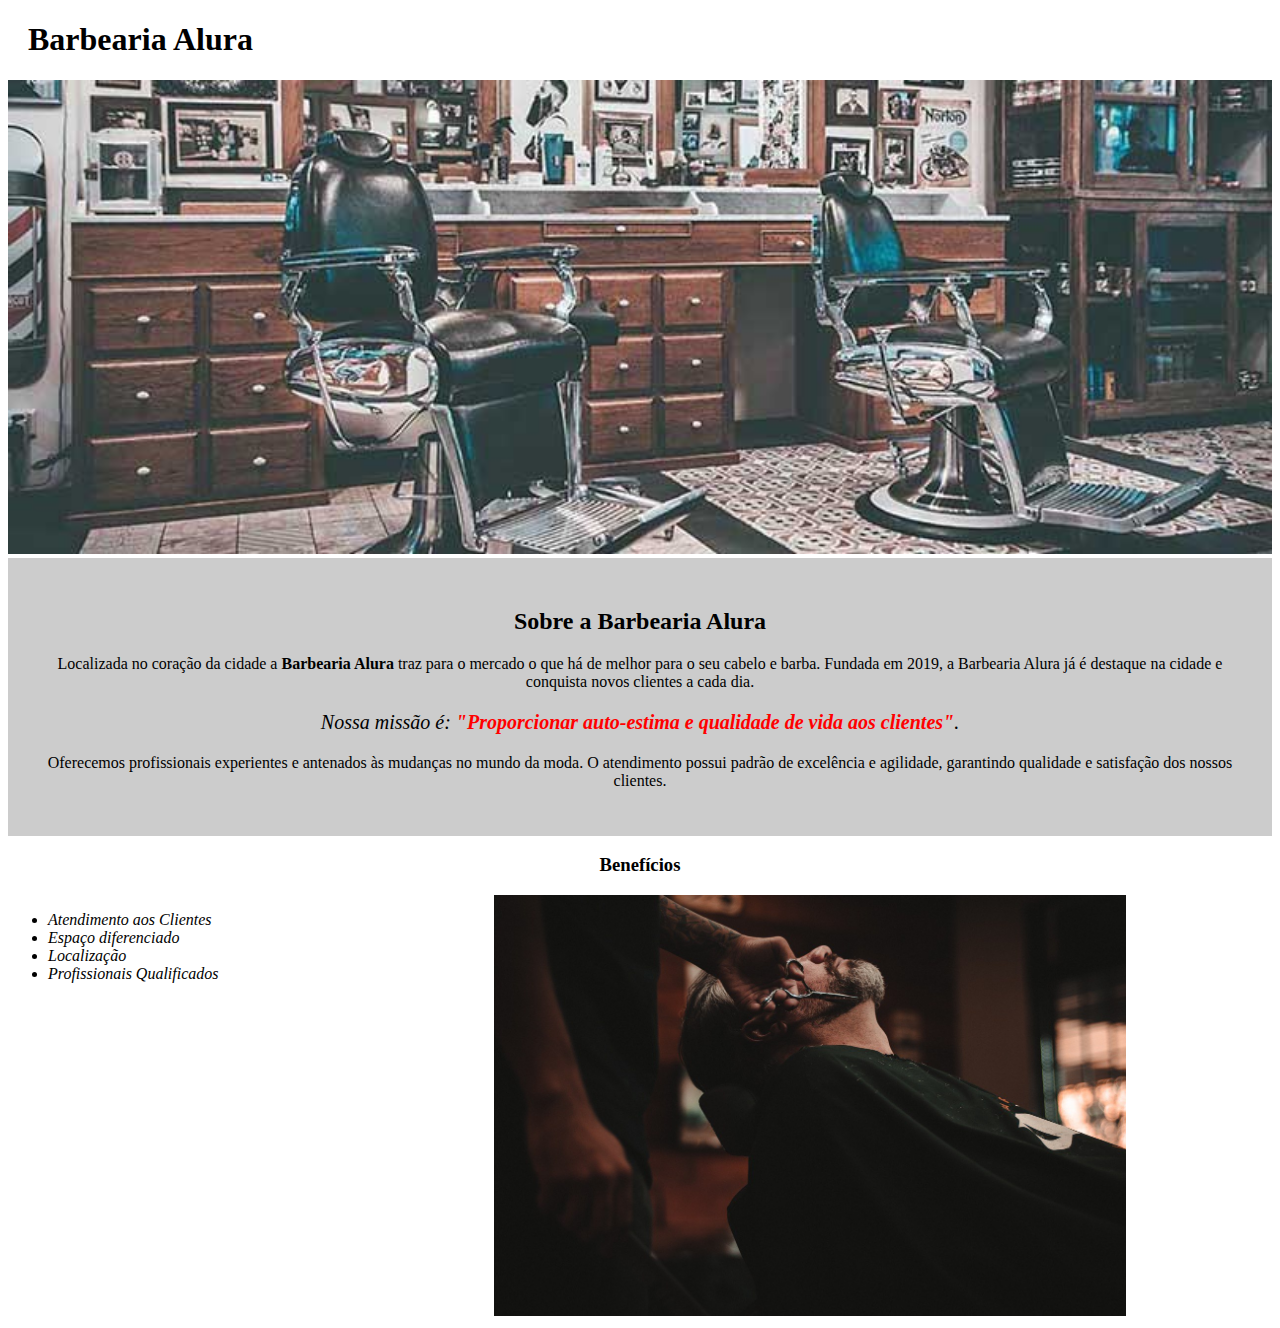
==== index.html @ 2cce18e2 "Curso hmtl css"" ====
<!DOCTYPE html>
<html lang="pt-br">
	<head>
		<meta charset="UTF-8">
		<title>Barbearia Alura</title>
		<link rel="stylesheet" href="style.css">
	</head>

	<body>
		<header>
			<h1 class="titulo-principal">Barbearia Alura</h1>
		</header>
		<img id="banner" src="banner.jpg">
		<div class="principal">
			<h2 class="titulo-centralizado">Sobre a Barbearia Alura</h2>
	 
			<p>Localizada no coração da cidade a <strong>Barbearia Alura</strong> traz para o mercado o que há de melhor para o seu cabelo e barba. Fundada em 2019, a Barbearia Alura já é destaque na cidade e conquista novos clientes a cada dia.</p>

			<p id="missao"><em>Nossa missão é: <strong>"Proporcionar auto-estima e qualidade de vida aos clientes"</strong>.</em></p>

			<p>Oferecemos profissionais experientes e antenados às mudanças no mundo da moda. O atendimento possui padrão de excelência e agilidade, garantindo qualidade e satisfação dos nossos clientes.</p>
		</div>

		<div class="beneficios">
			<h3 class="titulo-centralizado">Benefícios</h3>

			<ul>
				<li class="itens">Atendimento aos Clientes</li>
				<li class="itens">Espaço diferenciado</li>
				<li class="itens">Localização</li>
				<li class="itens">Profissionais Qualificados</li>
			</ul>

			<img src="beneficios.jpg" class="imagembeneficios">
		</div>
	</body>
</html>
---- style.css ----
#banner {
	width:100%;
}

.principal{
	background: #CCCCCC;
	padding: 30px;
}

.titulo-principal {
	padding-left: 20px;
}

.titulo-centralizado {
	text-align: center
}

p {
	text-align: center;
}

#missao {
	font-size: 20px
}

em strong {
	color: #FF0000;
}

.itens {
	font-style: italic
}

.beneficios {
	
}

ul {
	display: inline-block;
	vertical-align: top;
	width: 20%;
	margin-right: 15%;
}

.imagembeneficios {
	width: 50%;
}
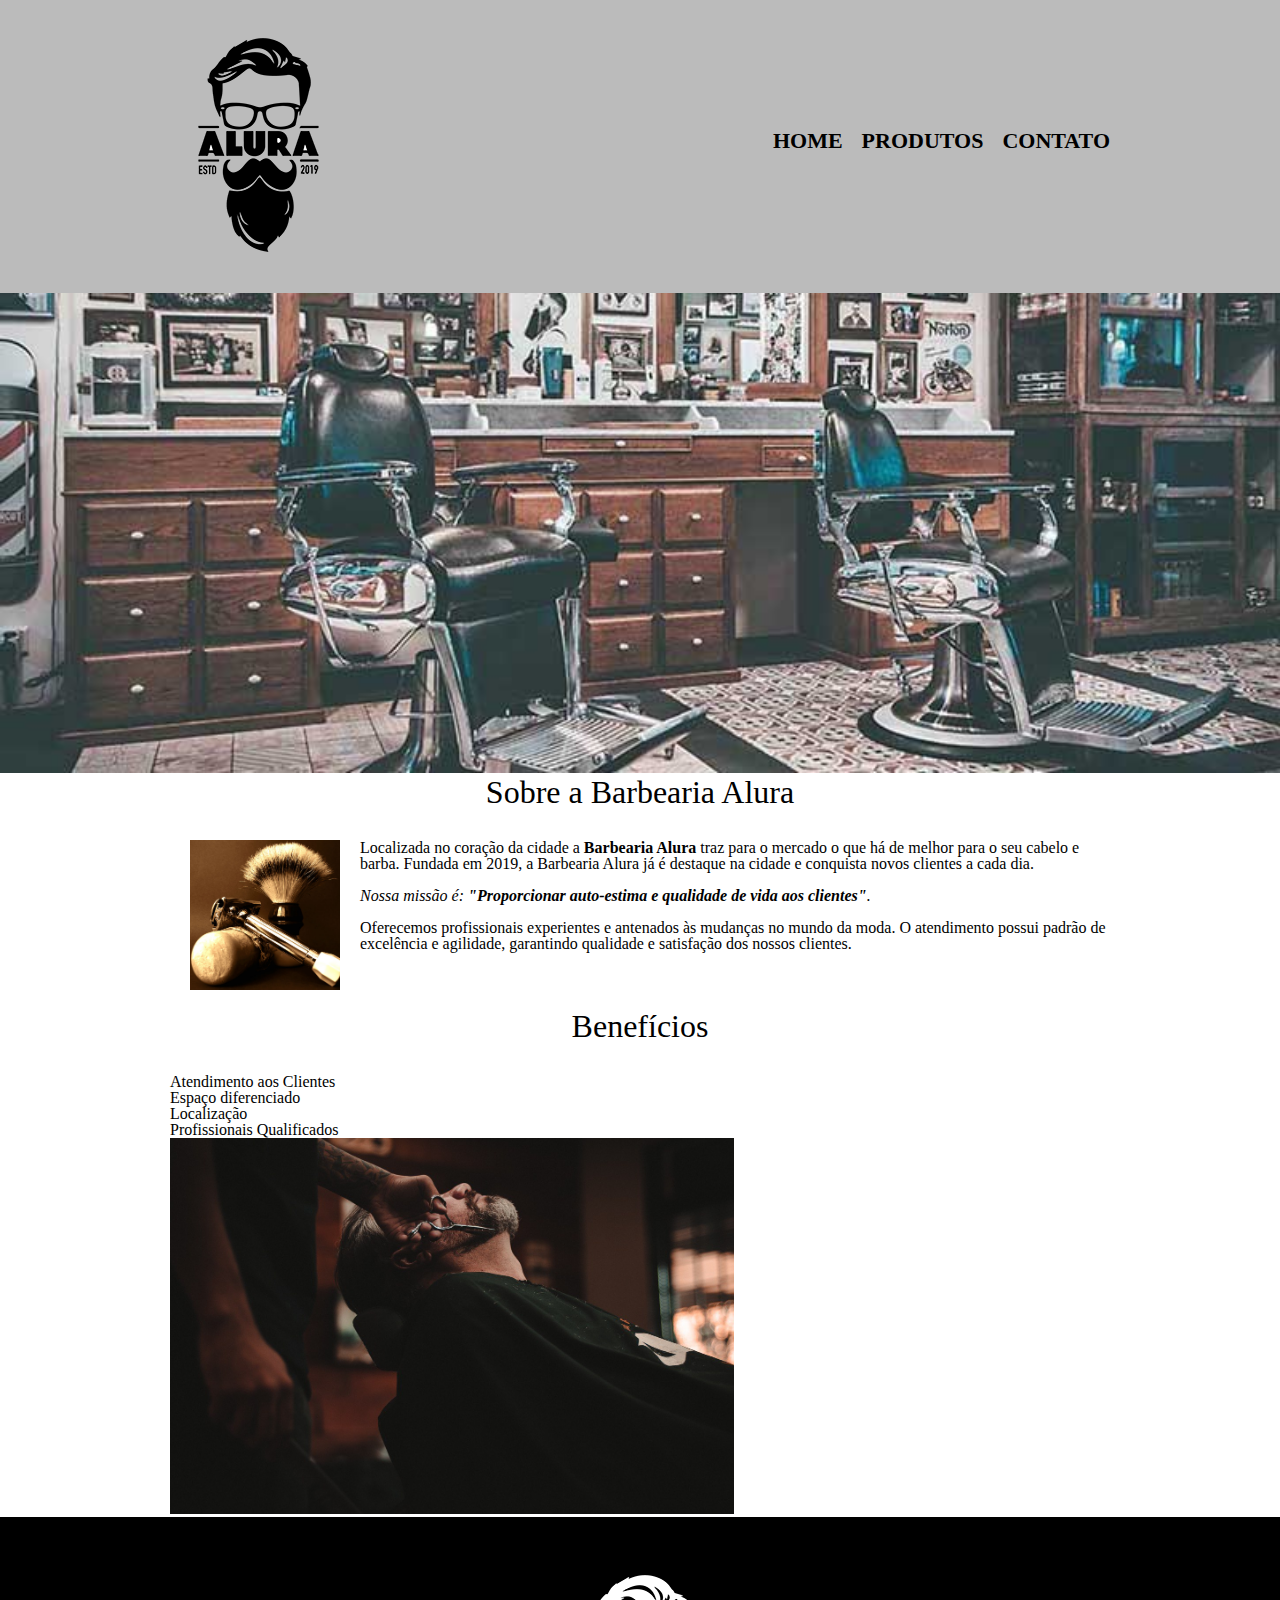
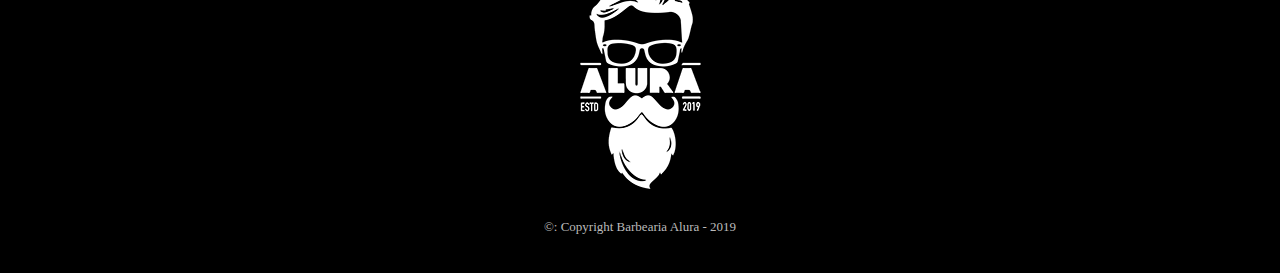
==== commit 6cc474c5: "Alterações pagina inicial" ====
--- a/index.html
+++ b/index.html
@@ -1,28 +1,51 @@
 <!DOCTYPE html>
 <html lang="pt-br">
-	<head>
-		<meta charset="UTF-8">
-		<title>Barbearia Alura</title>
-		<link rel="stylesheet" href="style.css">
-	</head>
 
-	<body>
-		<header>
-			<h1 class="titulo-principal">Barbearia Alura</h1>
-		</header>
-		<img id="banner" src="banner.jpg">
-		<div class="principal">
-			<h2 class="titulo-centralizado">Sobre a Barbearia Alura</h2>
-	 
-			<p>Localizada no coração da cidade a <strong>Barbearia Alura</strong> traz para o mercado o que há de melhor para o seu cabelo e barba. Fundada em 2019, a Barbearia Alura já é destaque na cidade e conquista novos clientes a cada dia.</p>
+<head>
+	<meta charset="UTF-8">
+	<title>Barbearia Alura</title>
 
-			<p id="missao"><em>Nossa missão é: <strong>"Proporcionar auto-estima e qualidade de vida aos clientes"</strong>.</em></p>
+	<link rel="stylesheet" href="reset.css">
+	<link rel="stylesheet" href="style.css">
+</head>
 
-			<p>Oferecemos profissionais experientes e antenados às mudanças no mundo da moda. O atendimento possui padrão de excelência e agilidade, garantindo qualidade e satisfação dos nossos clientes.</p>
+<body>
+
+	<header>
+		<div class="caixa">
+			<h1><img src="logo.png"></h1>
+
+			<nav>
+				<ul>
+					<li><a href="index.html">Home</a></li>
+					<li><a href="produtos.html">Produtos</a></li>
+					<li><a href="contato.html">Contato</a></li>
+				</ul>
+			</nav>
 		</div>
+	</header>
 
-		<div class="beneficios">
-			<h3 class="titulo-centralizado">Benefícios</h3>
+	<img class="banner" src="banner.jpg">
+
+	<main>
+		<section class="principal">
+			<h2 class="titulo-principal">Sobre a Barbearia Alura</h2>
+
+			<img src="utensilios.jpg" class="utensilios" alt="Utensilios de um barbeiro.">
+
+			<p>Localizada no coração da cidade a <strong>Barbearia Alura</strong> traz para o mercado o que há de melhor
+				para o seu cabelo e barba. Fundada em 2019, a Barbearia Alura já é destaque na cidade e conquista novos
+				clientes a cada dia.</p>
+
+			<p id="missao"><em>Nossa missão é: <strong>"Proporcionar auto-estima e qualidade de vida aos
+						clientes"</strong>.</em></p>
+
+			<p>Oferecemos profissionais experientes e antenados às mudanças no mundo da moda. O atendimento possui
+				padrão de excelência e agilidade, garantindo qualidade e satisfação dos nossos clientes.</p>
+		</section>
+
+		<section class="beneficios">
+			<h3 class="titulo-principal">Benefícios</h3>
 
 			<ul>
 				<li class="itens">Atendimento aos Clientes</li>
@@ -32,6 +55,13 @@
 			</ul>
 
 			<img src="beneficios.jpg" class="imagembeneficios">
-		</div>
-	</body>
+		</section>
+	</main>
+
+	<footer>
+		<img src="logo-branco.png" alt="Logo da Barbearia Alura">
+		<p class="copyright">&copy: Copyright Barbearia Alura - 2019</p>
+	</footer>
+</body>
+
 </html>--- a/style.css
+++ b/style.css
@@ -1,47 +1,183 @@
-#banner {
-	width:100%;
+header {
+	background: #BBBBBB;
+	padding: 20px 0;
 }
 
-.principal{
-	background: #CCCCCC;
-	padding: 30px;
+.caixa {
+	position: relative;
+	width: 940px;
+	margin: 0 auto;
+}
+
+nav {
+	position: absolute;
+	top: 110px;
+	right: 0;
+}
+
+nav li {
+	display: inline;
+	margin: 0 0 0 15px;
+}
+
+nav a {
+	text-transform: uppercase;
+	color: #000000;
+	font-weight: bold;
+	font-size: 22px;
+	text-decoration: none;
+}
+
+nav a:hover {
+	color: #ced12c;
+	text-decoration: underline;
+}
+
+.produtos {
+	width: 940px;
+	margin: 0 auto;
+	padding: 50px 0;
+}
+
+.produtos li {
+	display: inline-block;
+	text-align: center;
+	width: 30%;
+	vertical-align: top;
+	margin: 0 1.5%;
+	padding: 30px 20px;
+	box-sizing: border-box;
+	border: 2px solid #000000; 
+	border-radius: 10px;
+}
+
+.produtos li:hover {
+ 	border-color: #C78C19;
+}
+
+.produtos li:active {
+	border-color: #088C19
+}
+
+.produtos li:hover h2 {
+	font-size: 34px;
+}
+
+.produtos h2 {
+	font-size: 30px;
+	font: bold;
+}
+
+.produto-descricao {
+	font-size: 18px;
+}
+
+.produto-preco  {
+	font-size: 22px;
+	font: bold;
+	margin-top: 10px; 
+}
+footer {
+	text-align: center;
+	background: #000000;
+	padding: 40px 0;
+}
+
+.copyright {
+	color: #BBBBBB;
+	font-size: 13px;
+	margin-top: 10px;
+}
+
+main {
+		width: 940px;
+		margin: 0 auto;
+}
+
+form {
+	margin: 40px 0;
+}
+
+form label, form legend {
+	display: block;
+	font-size: 20px;
+	margin: 0 0 10px 0;
+}
+
+.input-padrao  {
+	display: block;
+	margin: 0 0 20px 0;
+	padding: 10px 25px;
+	width: 50%;
+}
+
+.checkbox {
+	margin: 20px 0;
+}
+
+.enviar {
+	width: 40%;
+	padding: 15px 0;
+	background: orange;
+	color: white;
+	font-weight: bold;
+	font-size: 16px;
+	border: none;
+	border-radius: 6px;
+	transition: 1s all;
+	cursor: pointer;
+}
+
+.enviar:hover {
+	background: darkorange;
+	transform: scale(1.1);
+}
+
+table {
+	margin: 20px 0 40px;
+}
+
+thead {
+	background: #555555;
+	color: white;
+	font: bold;
+}
+
+td , th {
+	border: 1px solid #000000;
+	padding: 8px 15px;
+}
+
+/* css da pagina inicial */
+.banner {
+	width: 100%;
 }
 
 .titulo-principal {
-	padding-left: 20px;
+	font-size: 2em;
+	text-align: center;
+	margin: 0 0 1em; 
+	clear: left;
 }
 
-.titulo-centralizado {
-	text-align: center
+.principal p {
+	margin: 0 0 1em;
 }
 
-p {
-	text-align: center;
+.principal strong {
+	font-weight: bold;
 }
 
-#missao {
-	font-size: 20px
+.principal em {
+	font-style: italic;
 }
 
-em strong {
-	color: #FF0000;
-}
-
-.itens {
-	font-style: italic
-}
-
-.beneficios {
-	
-}
-
-ul {
-	display: inline-block;
-	vertical-align: top;
-	width: 20%;
-	margin-right: 15%;
+.utensilios {
+	width: 150px;
+	float: left;
+	margin: 0 20px 20px;
 }
 
 .imagembeneficios {
-	width: 50%;
-}+	width: 60%;
+}
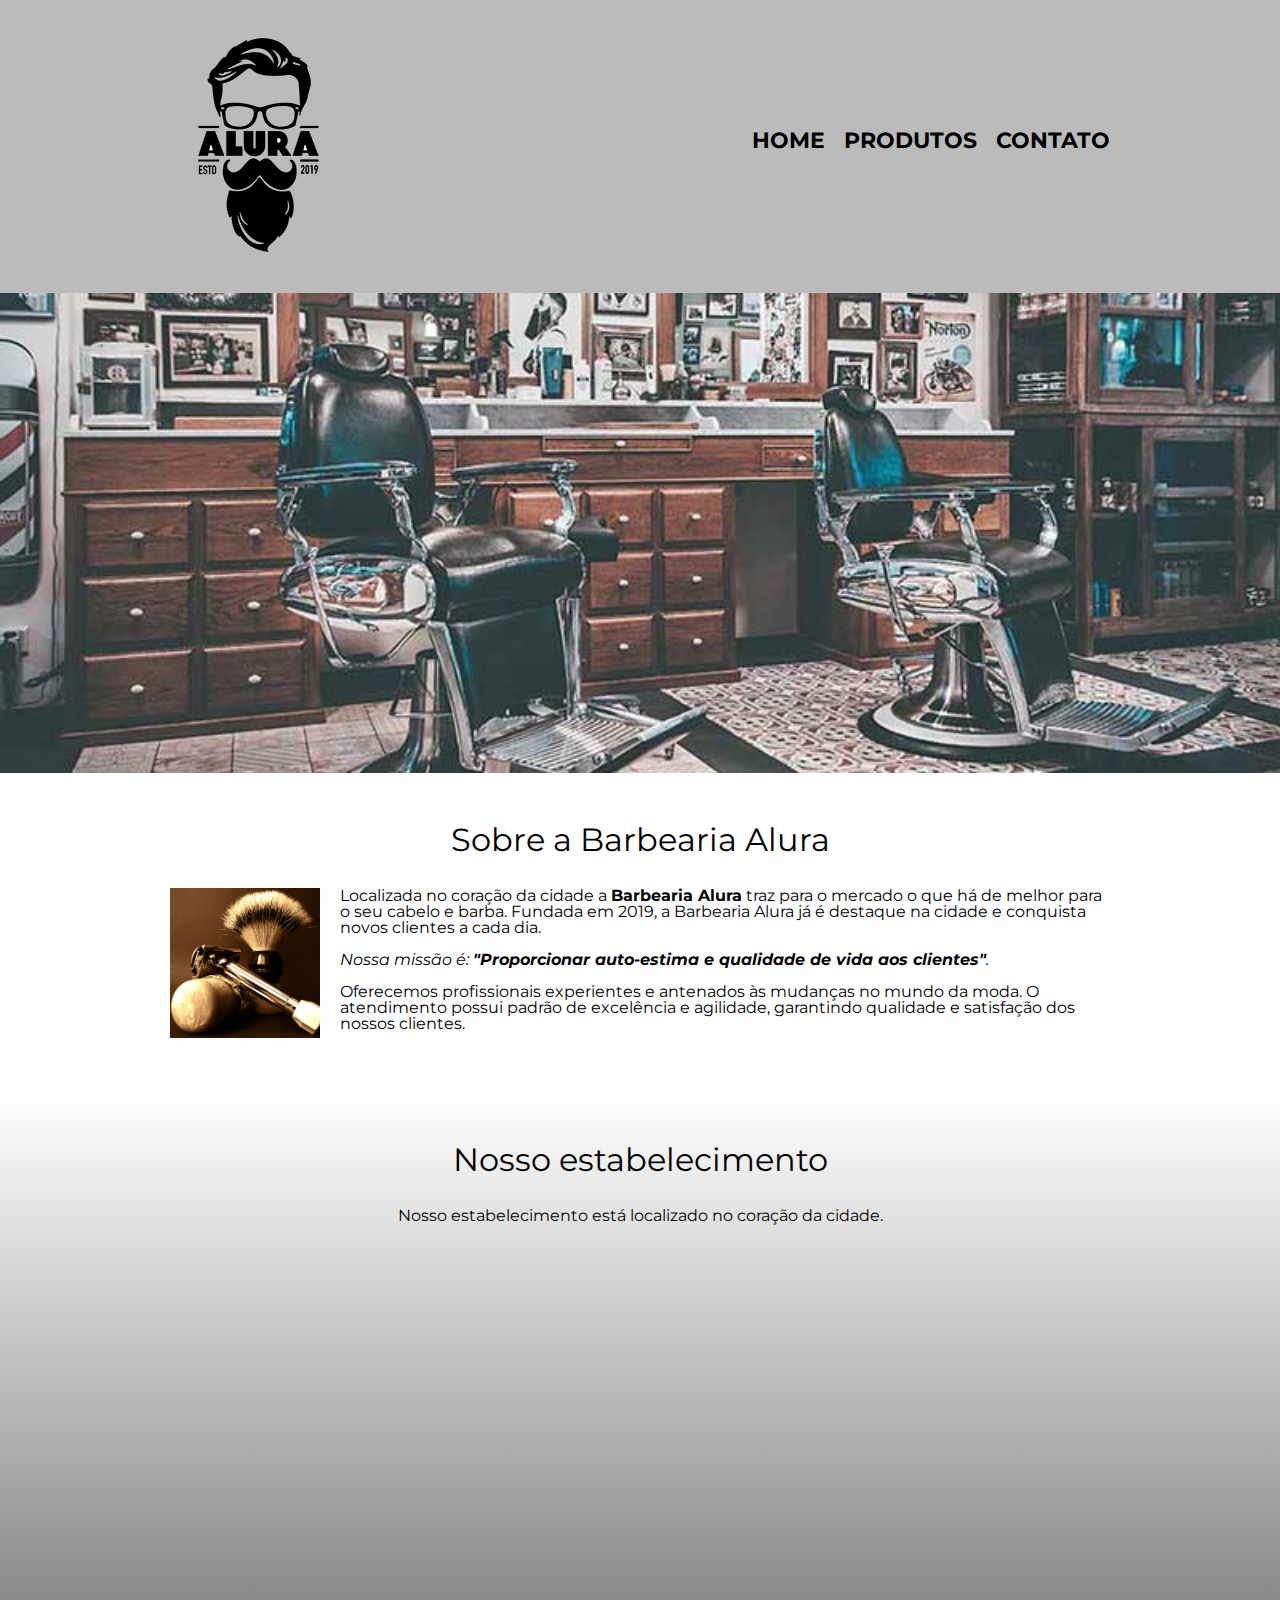
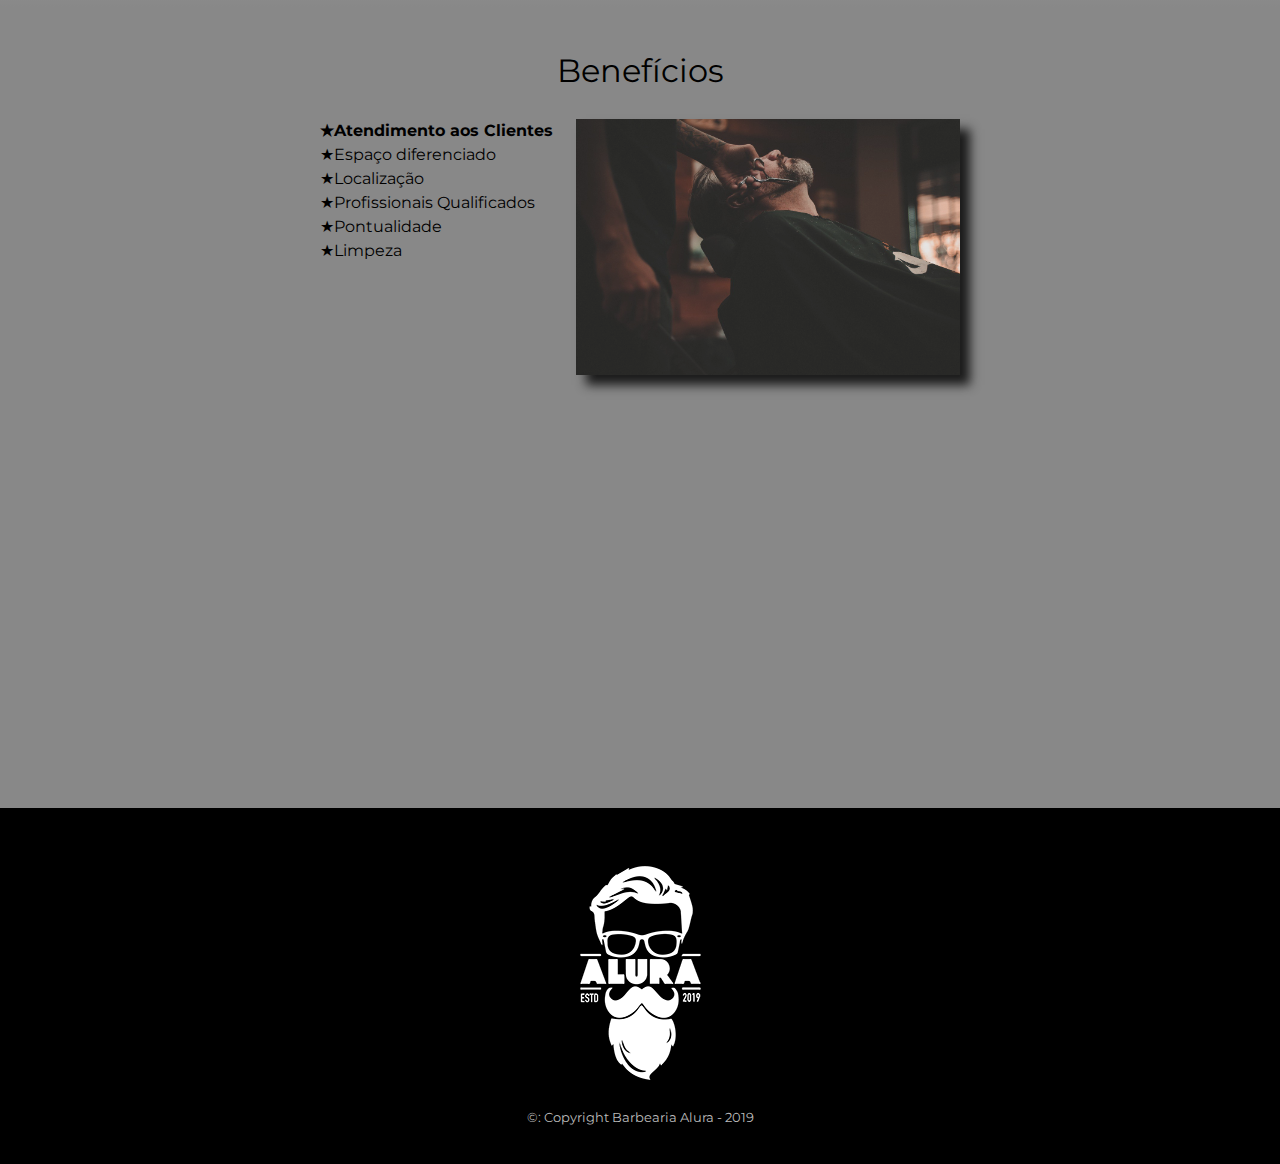
==== commit a3cb4661: "Responsividade do site e conclusão" ====
--- a/index.html
+++ b/index.html
@@ -3,10 +3,12 @@
 
 <head>
 	<meta charset="UTF-8">
+	<meta name="viewport" content="width=device-width">
 	<title>Barbearia Alura</title>
 
 	<link rel="stylesheet" href="reset.css">
 	<link rel="stylesheet" href="style.css">
+	<link href="https://fonts.googleapis.com/css2?family=Montserrat:wght@100;200;500&display=swap" rel="stylesheet">
 </head>
 
 <body>
@@ -37,24 +39,43 @@
 				para o seu cabelo e barba. Fundada em 2019, a Barbearia Alura já é destaque na cidade e conquista novos
 				clientes a cada dia.</p>
 
-			<p id="missao"><em>Nossa missão é: <strong>"Proporcionar auto-estima e qualidade de vida aos
+			<p class="missao"><em>Nossa missão é: <strong>"Proporcionar auto-estima e qualidade de vida aos
 						clientes"</strong>.</em></p>
 
-			<p>Oferecemos profissionais experientes e antenados às mudanças no mundo da moda. O atendimento possui
+			<p class="missao">Oferecemos profissionais experientes e antenados às mudanças no mundo da moda. O atendimento possui
 				padrão de excelência e agilidade, garantindo qualidade e satisfação dos nossos clientes.</p>
+		</section>
+
+		<section class="mapa">
+			<h3 class="titulo-principal">Nosso estabelecimento</h3>
+			<p>Nosso estabelecimento está localizado no coração da cidade.</p>
+			<div class="mapa-conteudo">
+				<iframe
+					src="https://www.google.com/maps/embed?pb=!1m18!1m12!1m3!1d117006.35074277919!2d-46.702502541796875!3d-23.588244300000003!2m3!1f0!2f0!3f0!3m2!1i1024!2i768!4f13.1!3m3!1m2!1s0x94ce5a2b2ed7f3a1%3A0xab35da2f5ca62674!2sCaelum%20-%20Escola%20de%20Tecnologia!5e0!3m2!1spt-BR!2sbr!4v1628528609622!5m2!1spt-BR!2sbr"
+					width=100% height="300" style="border:0;" allowfullscreen="" loading="lazy"></iframe>
+			</div>
 		</section>
 
 		<section class="beneficios">
 			<h3 class="titulo-principal">Benefícios</h3>
 
-			<ul>
-				<li class="itens">Atendimento aos Clientes</li>
-				<li class="itens">Espaço diferenciado</li>
-				<li class="itens">Localização</li>
-				<li class="itens">Profissionais Qualificados</li>
-			</ul>
+			<div class="conteudo-beneficios">
+				<ul class="lista-beneficios">
+					<li class="itens">Atendimento aos Clientes</li>
+					<li class="itens">Espaço diferenciado</li>
+					<li class="itens">Localização</li>
+					<li class="itens">Profissionais Qualificados</li>
+					<li class="itens">Pontualidade</li>
+					<li class="itens">Limpeza</li>
+				</ul><img src="beneficios.jpg" class="imagembeneficios">
+			</div>
 
-			<img src="beneficios.jpg" class="imagembeneficios">
+			<div class="video">
+				<iframe width="100%" height="315" src="https://www.youtube.com/embed/wcVVXUV0YUY"
+					title="YouTube video player" frameborder="0"
+					allow="accelerometer; autoplay; clipboard-write; encrypted-media; gyroscope; picture-in-picture"
+					allowfullscreen></iframe>
+			</div>
 		</section>
 	</main>
 
--- a/style.css
+++ b/style.css
@@ -1,3 +1,7 @@
+body {
+	font-family: 'Montserrat', sans-serif;
+}
+
 header {
 	background: #BBBBBB;
 	padding: 20px 0;
@@ -89,9 +93,8 @@
 	margin-top: 10px;
 }
 
-main {
-		width: 940px;
-		margin: 0 auto;
+.contato {
+	margin-left: 10px;
 }
 
 form {
@@ -160,6 +163,13 @@
 	clear: left;
 }
 
+.principal {
+	padding: 3em 0;
+	background: #FEFEFE;
+	width: 940px;
+	margin: 0 auto;
+}
+
 .principal p {
 	margin: 0 0 1em;
 }
@@ -175,9 +185,97 @@
 .utensilios {
 	width: 150px;
 	float: left;
-	margin: 0 20px 20px;
+margin: 0 20px 20px 0;
+}
+
+.mapa {
+	padding: 3em 0;
+	background: linear-gradient(#FEFEFE,#888888);
+}
+
+.mapa-conteudo {
+	width: 940px;
+	margin: 0 auto;
+}
+
+.mapa p {
+	margin: 0 0 2em;
+	text-align: center;
+}
+
+.beneficios {
+	padding: 3em 0;
+	background: #888888;
+}
+
+.conteudo-beneficios {
+	width: 640px;
+	margin: 0 auto;
+}
+
+.lista-beneficios {
+	width: 40%;
+	display: inline-block;
+	vertical-align: top;
+}
+
+.itens {
+	line-height: 1.5;
+}
+
+.itens:before {
+	content: "★";
+}
+
+.itens:first-child {
+	font-weight: bold;
 }
 
 .imagembeneficios {
 	width: 60%;
-}
+	opacity: 0.8;
+	box-shadow: 10px 10px 10px #000000;
+}
+
+.imagembeneficios:hover {
+	opacity: 1;
+	transition: 500ms;
+}
+
+.video {
+	width: 560px;
+	margin: 2em auto;
+}
+
+@media screen and (max-width: 480px) {
+	.caixa, .principal, .conteudo-beneficios , .mapa-conteudo, .video {
+		width: auto;
+	}
+
+	h1 {
+		text-align: center;
+	}
+
+	nav {
+		position: static;
+	}
+	
+	.lista-beneficios,.imagembeneficios {
+		width: 100%;
+	}
+	/* Produtos */
+	.produtos {
+		width: auto;
+	}
+
+	.produtos li {
+	display: block;
+	text-align: center;
+	width: auto;
+	margin: 5px 5px;
+	padding: 30px 20px;
+	box-sizing: border-box;
+	border: 2px solid #000000; 
+	border-radius: 10px;
+	}
+}